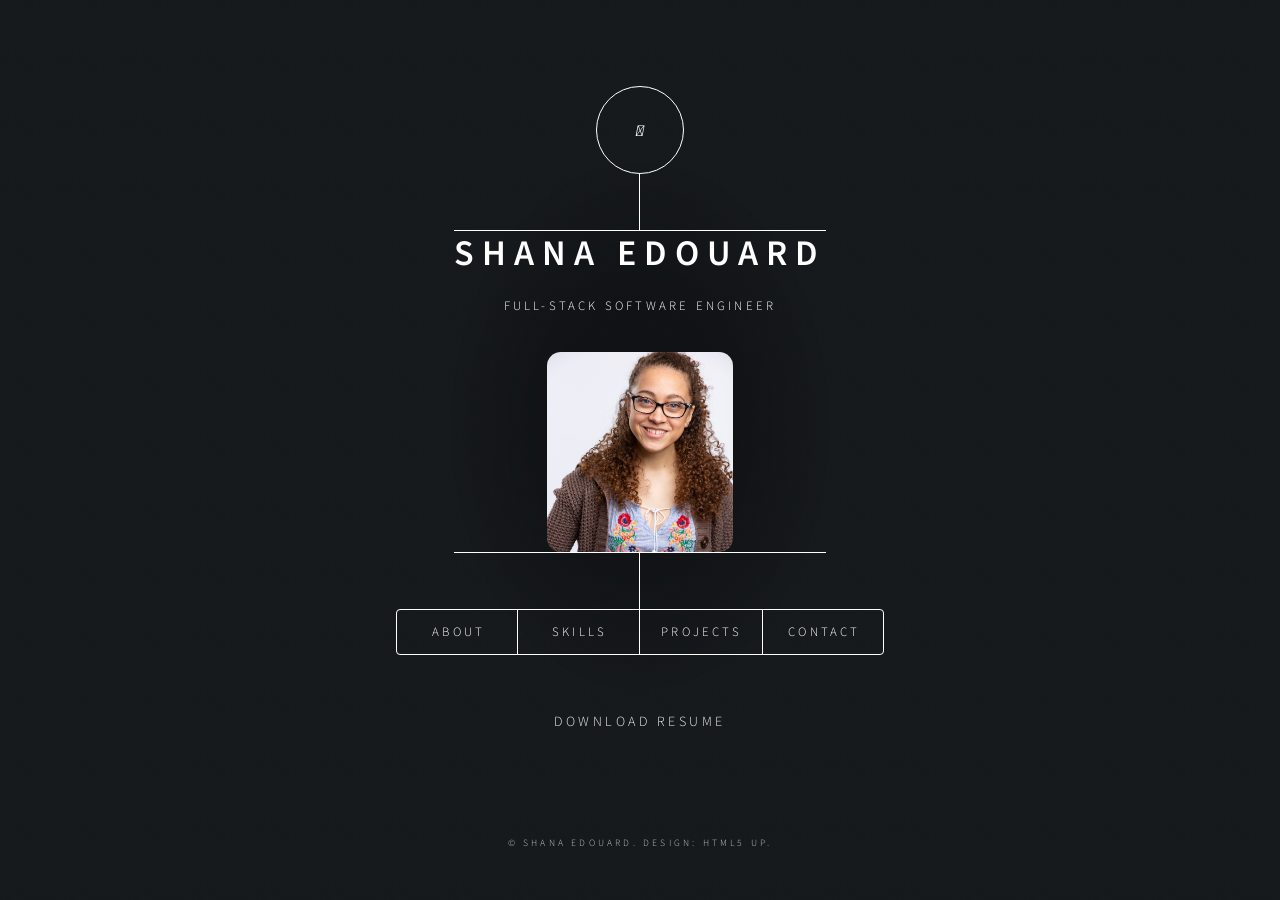
==== index.html @ 786f929b "updated resume file name" ====
<!DOCTYPE HTML>
<!--
	Dimension by HTML5 UP
	html5up.net | @ajlkn
	Free for personal and commercial use under the CCA 3.0 license (html5up.net/license)
-->
<html>
	<head>
		<title>Shana's Portfolio</title>
		<meta charset="utf-8" />
		<meta name="viewport" content="width=device-width, initial-scale=1, user-scalable=no" />
		<script src="https://kit.fontawesome.com/201d0212e3.js" crossorigin="anonymous"></script>
		<link rel="stylesheet" href="https://cdn.jsdelivr.net/gh/devicons/devicon@v2.15.1/devicon.min.css">
		<link rel="stylesheet" href="assets/css/main.css" />
		<noscript><link rel="stylesheet" href="assets/css/noscript.css" /></noscript>
	</head>
	<body class="is-preload">

		<!-- Wrapper -->
			<div id="wrapper">

				<!-- Header -->
					<header id="header">
						<div class="logo">
							<i class="fa-solid fa-code"></i>
						</div>
						<div class="content">
							<div class="inner">
								<h1>Shana Edouard</h1>
								<p>Full-stack software engineer</p>
								<div class="profile-container">
									<img class="profile-pic" src="./images/portfolio-shana.jpg">
								</div>
							</div>
						</div>
						<nav>
							<ul>
								<li><a href="#about">About</a></li>
								<li><a href="#intro">Skills</a></li>
								<li><a href="#work">Projects</a></li>
								<li><a href="#contact">Contact</a></li>
								<!--<li><a href="#elements">Elements</a></li>-->
							</ul>
						</nav>

						<!-- Resume -->
						<a href="./images/FullStack-Engineering-Resume-June2023-copy.pdf" download="edouard-shana-resume">
							<p class='resume'>Download Resume</p>
						</a>


					</header>

				<!-- Main -->
					<div id="main">

						<!-- Intro -->
							<article id="intro">
								<h2 class="major">Skills</h2>
								<h3>Languages & Frameworks I'm proficient in:</h3>
								<br>
								<div class="skills-div">
									<i class="devicon-javascript-plain colored" style="font-size: 90px;"></i>
									<i class="devicon-python-plain-wordmark colored" style="font-size: 90px;"></i>
									<i class="devicon-html5-plain-wordmark colored" style="font-size: 90px;"></i>
									<i class="devicon-css3-plain-wordmark colored" style="font-size: 90px;"></i>
									<i class="devicon-react-original-wordmark colored" style="font-size: 90px;"></i>
									<i class="devicon-redux-original colored" style="font-size: 90px;"></i>
									<i class="devicon-flask-original-wordmark" style="font-size: 90px;"></i>
									<i class="devicon-express-original-wordmark" style="font-size: 90px;"></i>
									<i class="devicon-postgresql-plain-wordmark colored" style="font-size: 90px;"></i>
									<i class="devicon-sqlalchemy-original-wordmark" style="font-size: 100px;"></i>
									<i class="devicon-sequelize-plain-wordmark colored" style="font-size: 90px;"></i>
									<i class="devicon-sqlite-plain-wordmark colored" style="font-size: 90px;"></i>
									<i class="devicon-nodejs-plain-wordmark colored" style="font-size: 90px;"></i>
									<i class="devicon-npm-original-wordmark colored" style="font-size: 90px;"></i>
									<i class="devicon-git-plain-wordmark colored" style="font-size: 90px;"></i>
									<i class="devicon-vscode-plain colored" style="font-size: 90px;"></i>
								</div>
							</article>

						<!-- Projects -->
							<article id="work">
								<h2 class="major">Projects</h2>
								<div class="proj">
									<h3>Project 1: Shana's Kitchen</h3>
									<h4>A recipe website that allows users to view, upload, and share healthy, simple, yet delicious, recipes.</h4>
									<br>
									<div class="proj-img-div">
										<a href="https://shanaskitchen.onrender.com">
											<img class="proj-img" alt="splash page of shana's kitchen" src="images/shanaskitchen1.jpg">
										</a>
									</div>
									<ul>
										<li>Designed and optimized user-friendly web elements with React.js and Redux, resulting in a streamlined and intuitive user experience.</li>
										<br>
										<li>Simplified the user experience by building a single submission form with Flask-SQLAlchemy that enabled users to create and edit data for all databases related to recipes, ingredients, kitchenwares, and instructions.</li>
									</ul>
									<a href="https://shanaskitchen.onrender.com">Live Website</a>
									<br>
									<a href="https://github.com/snowywombat/Capstone-Project">Project Repo</a>
								</div>
								<hr>
								<div class="proj">
									<h3>Project 2: PixelPeek</h3>
									<h4>A platform for users to gain inspiration and share photographs of architecture from around the world.</h4>
									<br>
									<div class="proj-img-div">
										<a href="https://pixel-peek.onrender.com/">
											<img class="proj-img" alt="splash page of pixelpeek" src="images/pixelpeek1.jpg">
										</a>
									</div>
									<ul>
										<li>Implemented modular and well-documented code using the DRY principle to facilitate future development and ensure maintainability.</li>
										<br>
										<li>Engineered the photo tagging system from the back-end to front-end to allow users to easily categorize their photographs and improve the browsing experience to make it easier to find specific images.</li>
									</ul>
									<a href="https://pixel-peek.onrender.com/">Live Website</a>
									<br>
									<a href="https://github.com/jhatheisen/PixelPeek">Project Repo</a>
								</div>
								<hr>
								<div class="proj">
									<h3>Project 3: Heirbnb</h3>
									<h4>An Airbnb clone that allows users to book upscale places to stay during travel.</h4>
									<div class="proj-img-div">
										<a href="https://heirbnb.onrender.com/">
											<img class="proj-img" alt="splash page of shana's kitchen" src="images/heirbnb1.jpg">
										</a>
									</div>
									<ul>
										<li>Employed pixel-perfect precision and a keen eye for design with HTML and CSS to create a visually engaging and user-friendly website.</li>
										<br>
										<li>Developed a robust system with React.js conditions that limits users to a single review per spot, ensuring that reviews accurately reflect the users' experiences and preventing spam or duplicate reviews. </li>
									</ul>
									<a href="https://heirbnb.onrender.com/">Live Website</a>
									<br>
									<a href="https://github.com/snowywombat/API-project">Project Repo</a>
								</div>
							</article>

						<!-- About -->
							<article id="about">
								<h2 class="major">About</h2>
								<div class="about-container">
									<img class="about-pic" src="images/about-photo.jpeg" alt="" />
								</div>
								<br>
								<p>My name is Shana (rhymes with the British pronouncation of 'banana'), and I was born in Orange County, California. My father is in the U.S. Navy so we moved around the country and overseas frequently. This instilled in me a passion for traveling and exploring new cultures, which has continued to influence me to this day. I'm always eager to learn and take on new challenges, and I have a natural curiosity about the world around me. </p>
								<p>I'm excited about the possibilities in software engineering. I'm passionate about using technology to make a positive impact in the world, and I'm eager to continue growing and learning in this field. Whether I'm working on debugging code or collaborating with others to find innovative solutions, I'm always focused on making a meaningful contribution and achieving great results.</p>
								<p>Contact me! Ask me about my projects and let's have a conversation about software development. I'm looking forward to connect!</p>
							</article>

						<!-- Contact -->
							<article id="contact">
								<h2 class="major">Contact</h2>
								<form method="post" action="#">
									<div class="fields">
										<div class="field half">
											<label for="name">Name</label>
											<input type="text" name="name" id="name" />
										</div>
										<div class="field half">
											<label for="email">Email</label>
											<input type="text" name="email" id="email" />
										</div>
										<div class="field">
											<label for="message">Message</label>
											<textarea name="message" id="message" rows="4"></textarea>
										</div>
									</div>
									<ul class="actions">
										<li><input type="submit" value="Send Message" class="primary" /></li>
										<li><input type="reset" value="Reset" /></li>
									</ul>
								</form>
								<ul class="icons">
									<li><a href="https://www.linkedin.com/in/shana-edouard/" class="icon brands fa-linkedin"><span class="label">LinkedIn</span></a></li>
									<li><a href="https://github.com/snowywombat" class="icon brands fa-github"><span class="label">GitHub</span></a></li>
									<li><a href="https://wellfound.com/u/shana-edouard" class="icon brands fa-angellist"><span class="label">Wellfound</span></a></li>
									<li><p>Email: shanaedouard06@gmail.com</p></li>
									<li><p>Phone: 360-277-8025</p></li>
								</ul>
							</article>

						<!-- Elements -->
							<article id="elements">
								<h2 class="major">Elements</h2>

								<section>
									<h3 class="major">Text</h3>
									<p>This is <b>bold</b> and this is <strong>strong</strong>. This is <i>italic</i> and this is <em>emphasized</em>.
									This is <sup>superscript</sup> text and this is <sub>subscript</sub> text.
									This is <u>underlined</u> and this is code: <code>for (;;) { ... }</code>. Finally, <a href="#">this is a link</a>.</p>
									<hr />
									<h2>Heading Level 2</h2>
									<h3>Heading Level 3</h3>
									<h4>Heading Level 4</h4>
									<h5>Heading Level 5</h5>
									<h6>Heading Level 6</h6>
									<hr />
									<h4>Blockquote</h4>
									<blockquote>Fringilla nisl. Donec accumsan interdum nisi, quis tincidunt felis sagittis eget tempus euismod. Vestibulum ante ipsum primis in faucibus vestibulum. Blandit adipiscing eu felis iaculis volutpat ac adipiscing accumsan faucibus. Vestibulum ante ipsum primis in faucibus lorem ipsum dolor sit amet nullam adipiscing eu felis.</blockquote>
									<h4>Preformatted</h4>
									<pre><code>i = 0;

									while (!deck.isInOrder()) {
										print 'Iteration ' + i;
										deck.shuffle();
										i++;
									}

									print 'It took ' + i + ' iterations to sort the deck.';</code></pre>
								</section>

								<section>
									<h3 class="major">Lists</h3>

									<h4>Unordered</h4>
									<ul>
										<li>Dolor pulvinar etiam.</li>
										<li>Sagittis adipiscing.</li>
										<li>Felis enim feugiat.</li>
									</ul>

									<h4>Alternate</h4>
									<ul class="alt">
										<li>Dolor pulvinar etiam.</li>
										<li>Sagittis adipiscing.</li>
										<li>Felis enim feugiat.</li>
									</ul>

									<h4>Ordered</h4>
									<ol>
										<li>Dolor pulvinar etiam.</li>
										<li>Etiam vel felis viverra.</li>
										<li>Felis enim feugiat.</li>
										<li>Dolor pulvinar etiam.</li>
										<li>Etiam vel felis lorem.</li>
										<li>Felis enim et feugiat.</li>
									</ol>
									<h4>Icons</h4>
									<ul class="icons">
										<li><a href="https://www.linkedin.com/in/shana-edouard/" class="icon brands fa-linkedin"><span class="label">LinkedIn</span></a></li>
										<li><a href="https://github.com/snowywombat" class="icon brands fa-github"><span class="label">Github</span></a></li>
										<li><a href="https://wellfound.com/u/shana-edouard" class="icon brands fa-angellist"><span class="label">Wellfound</span></a></li>
									</ul>

									<h4>Actions</h4>
									<ul class="actions">
										<li><a href="#" class="button primary">Default</a></li>
										<li><a href="#" class="button">Default</a></li>
									</ul>
									<ul class="actions stacked">
										<li><a href="#" class="button primary">Default</a></li>
										<li><a href="#" class="button">Default</a></li>
									</ul>
								</section>

								<section>
									<h3 class="major">Table</h3>
									<h4>Default</h4>
									<div class="table-wrapper">
										<table>
											<thead>
												<tr>
													<th>Name</th>
													<th>Description</th>
													<th>Price</th>
												</tr>
											</thead>
											<tbody>
												<tr>
													<td>Item One</td>
													<td>Ante turpis integer aliquet porttitor.</td>
													<td>29.99</td>
												</tr>
												<tr>
													<td>Item Two</td>
													<td>Vis ac commodo adipiscing arcu aliquet.</td>
													<td>19.99</td>
												</tr>
												<tr>
													<td>Item Three</td>
													<td> Morbi faucibus arcu accumsan lorem.</td>
													<td>29.99</td>
												</tr>
												<tr>
													<td>Item Four</td>
													<td>Vitae integer tempus condimentum.</td>
													<td>19.99</td>
												</tr>
												<tr>
													<td>Item Five</td>
													<td>Ante turpis integer aliquet porttitor.</td>
													<td>29.99</td>
												</tr>
											</tbody>
											<tfoot>
												<tr>
													<td colspan="2"></td>
													<td>100.00</td>
												</tr>
											</tfoot>
										</table>
									</div>

									<h4>Alternate</h4>
									<div class="table-wrapper">
										<table class="alt">
											<thead>
												<tr>
													<th>Name</th>
													<th>Description</th>
													<th>Price</th>
												</tr>
											</thead>
											<tbody>
												<tr>
													<td>Item One</td>
													<td>Ante turpis integer aliquet porttitor.</td>
													<td>29.99</td>
												</tr>
												<tr>
													<td>Item Two</td>
													<td>Vis ac commodo adipiscing arcu aliquet.</td>
													<td>19.99</td>
												</tr>
												<tr>
													<td>Item Three</td>
													<td> Morbi faucibus arcu accumsan lorem.</td>
													<td>29.99</td>
												</tr>
												<tr>
													<td>Item Four</td>
													<td>Vitae integer tempus condimentum.</td>
													<td>19.99</td>
												</tr>
												<tr>
													<td>Item Five</td>
													<td>Ante turpis integer aliquet porttitor.</td>
													<td>29.99</td>
												</tr>
											</tbody>
											<tfoot>
												<tr>
													<td colspan="2"></td>
													<td>100.00</td>
												</tr>
											</tfoot>
										</table>
									</div>
								</section>

								<section>
									<h3 class="major">Buttons</h3>
									<ul class="actions">
										<li><a href="#" class="button primary">Primary</a></li>
										<li><a href="#" class="button">Default</a></li>
									</ul>
									<ul class="actions">
										<li><a href="#" class="button">Default</a></li>
										<li><a href="#" class="button small">Small</a></li>
									</ul>
									<ul class="actions">
										<li><a href="#" class="button primary icon solid fa-download">Icon</a></li>
										<li><a href="#" class="button icon solid fa-download">Icon</a></li>
									</ul>
									<ul class="actions">
										<li><span class="button primary disabled">Disabled</span></li>
										<li><span class="button disabled">Disabled</span></li>
									</ul>
								</section>

								<section>
									<h3 class="major">Form</h3>
									<form method="post" action="#">
										<div class="fields">
											<div class="field half">
												<label for="demo-name">Name</label>
												<input type="text" name="demo-name" id="demo-name" value="" placeholder="Jane Doe" />
											</div>
											<div class="field half">
												<label for="demo-email">Email</label>
												<input type="email" name="demo-email" id="demo-email" value="" placeholder="jane@untitled.tld" />
											</div>
											<div class="field">
												<label for="demo-category">Category</label>
												<select name="demo-category" id="demo-category">
													<option value="">-</option>
													<option value="1">Manufacturing</option>
													<option value="1">Shipping</option>
													<option value="1">Administration</option>
													<option value="1">Human Resources</option>
												</select>
											</div>
											<div class="field half">
												<input type="radio" id="demo-priority-low" name="demo-priority" checked>
												<label for="demo-priority-low">Low</label>
											</div>
											<div class="field half">
												<input type="radio" id="demo-priority-high" name="demo-priority">
												<label for="demo-priority-high">High</label>
											</div>
											<div class="field half">
												<input type="checkbox" id="demo-copy" name="demo-copy">
												<label for="demo-copy">Email me a copy</label>
											</div>
											<div class="field half">
												<input type="checkbox" id="demo-human" name="demo-human" checked>
												<label for="demo-human">Not a robot</label>
											</div>
											<div class="field">
												<label for="demo-message">Message</label>
												<textarea name="demo-message" id="demo-message" placeholder="Enter your message" rows="6"></textarea>
											</div>
										</div>
										<ul class="actions">
											<li><input type="submit" value="Send Message" class="primary" /></li>
											<li><input type="reset" value="Reset" /></li>
										</ul>
									</form>
								</section>

							</article>

					</div>


				<!-- Footer -->
					<footer id="footer">
						<p class="copyright">&copy; Shana Edouard. Design: <a href="https://html5up.net">HTML5 UP</a>.</p>
					</footer>

			</div>

		<!-- BG -->
			<div id="bg"></div>

		<!-- Scripts -->
			<script src="assets/js/jquery.min.js"></script>
			<script src="assets/js/browser.min.js"></script>
			<script src="assets/js/breakpoints.min.js"></script>
			<script src="assets/js/util.js"></script>
			<script src="assets/js/main.js"></script>

	</body>
</html>
---- assets/css/main.css ----
@import url(fontawesome-all.min.css);
@import url("https://fonts.googleapis.com/css?family=Source+Sans+Pro:300italic,600italic,300,600");

/*
	Dimension by HTML5 UP
	html5up.net | @ajlkn
	Free for personal and commercial use under the CCA 3.0 license (html5up.net/license)
*/

.resume {
	font-family: "Source Sans Pro", sans-serif;
	text-transform: uppercase;
	font-size: 14px;
	letter-spacing: 3.5px;
	color: rgba(255, 255, 255, 0.921);
}

.resume:hover {
	color:rgb(161, 125, 252);
}

.inner {
	display: flex;
	flex-direction: column;
	justify-content: center;
}

.profile-container {
	display: flex;
	justify-content: center;
	width: 50%;
	height: 200px;
	position: relative;
	align-self: center;
}

.profile-pic {
	align-self: center;
	border-radius: 14px;
	width: 100%;
	height: 100%;
	object-fit: cover;
	object-position: 0px 0px;
}

.about-container {
	display: flex;
	justify-content: center;
	width: 100%;
	height: 200px;
	position: relative
}

.about-pic {
	position: absolute;
	width: 100%;
	height: 100%;
	object-fit: cover;
	object-position: -40px -110px;
}

.skills-div {
	display: grid;
	grid-template-columns: repeat(4, 1fr);
	grid-gap: 40px;
}

.proj-img {
	width: 100%;
	height: 100%;
	object-fit: scale-down;
	align-self: center;
}

.proj-img-div {
	display: flex;
	width: 100%;
	height: 600px;

}

.proj {
	margin-bottom: 100px;
}

html, body, div, span, applet, object,
iframe, h1, h2, h3, h4, h5, h6, p, blockquote,
pre, a, abbr, acronym, address, big, cite,
code, del, dfn, em, img, ins, kbd, q, s, samp,
small, strike, strong, sub, sup, tt, var, b,
u, i, center, dl, dt, dd, ol, ul, li, fieldset,
form, label, legend, table, caption, tbody,
tfoot, thead, tr, th, td, article, aside,
canvas, details, embed, figure, figcaption,
footer, header, hgroup, menu, nav, output, ruby,
section, summary, time, mark, audio, video {
	margin: 0;
	padding: 0;
	border: 0;
	font-size: 100%;
	font: inherit;
	vertical-align: baseline;}

article, aside, details, figcaption, figure,
footer, header, hgroup, menu, nav, section {
	display: block;}

body {
	line-height: 1;
}

ol, ul {
	list-style: none;
}

blockquote, q {
	quotes: none;
}

	blockquote:before, blockquote:after, q:before, q:after {
		content: '';
		content: none;
	}

table {
	border-collapse: collapse;
	border-spacing: 0;
}

body {
	-webkit-text-size-adjust: none;
}

mark {
	background-color: transparent;
	color: inherit;
}

input::-moz-focus-inner {
	border: 0;
	padding: 0;
}

input, select, textarea {
	-moz-appearance: none;
	-webkit-appearance: none;
	-ms-appearance: none;
	appearance: none;
}

/* Basic */

	@-ms-viewport {
		width: device-width;
	}

	@media screen and (max-width: 480px) {

		html, body {
			min-width: 320px;
		}

	}

	html {
		box-sizing: border-box;
	}

	*, *:before, *:after {
		box-sizing: inherit;
	}

	body {
		background: #1b1f22;
	}

		body.is-preload *, body.is-preload *:before, body.is-preload *:after {
			-moz-animation: none !important;
			-webkit-animation: none !important;
			-ms-animation: none !important;
			animation: none !important;
			-moz-transition: none !important;
			-webkit-transition: none !important;
			-ms-transition: none !important;
			transition: none !important;
		}

/* Type */

	html {
		font-size: 16pt;
	}

		@media screen and (max-width: 1680px) {

			html {
				font-size: 12pt;
			}

		}

		@media screen and (max-width: 736px) {

			html {
				font-size: 11pt;
			}

		}

		@media screen and (max-width: 360px) {

			html {
				font-size: 10pt;
			}

		}

	body, input, select, textarea {
		color: #ffffff;
		font-family: "Source Sans Pro", sans-serif;
		font-weight: 300;
		font-size: 1rem;
		line-height: 1.65;
	}

	a {
		-moz-transition: color 0.2s ease-in-out, background-color 0.2s ease-in-out, border-bottom-color 0.2s ease-in-out;
		-webkit-transition: color 0.2s ease-in-out, background-color 0.2s ease-in-out, border-bottom-color 0.2s ease-in-out;
		-ms-transition: color 0.2s ease-in-out, background-color 0.2s ease-in-out, border-bottom-color 0.2s ease-in-out;
		transition: color 0.2s ease-in-out, background-color 0.2s ease-in-out, border-bottom-color 0.2s ease-in-out;
		text-decoration: none;
		color: inherit;
	}

		a:hover {
			border-bottom-color: transparent;
			color:rgb(161, 125, 252);
		}

	strong, b {
		color: #ffffff;
		font-weight: 600;
	}

	em, i {
		font-style: italic;
	}

	p {
		margin: 0 0 2rem 0;
	}

	h1, h2, h3, h4, h5, h6 {
		color: #ffffff;
		font-weight: 600;
		line-height: 1.5;
		margin: 0 0 1rem 0;
		text-transform: uppercase;
		letter-spacing: 0.2rem;
	}

		h1 a, h2 a, h3 a, h4 a, h5 a, h6 a {
			color: inherit;
			text-decoration: none;
		}

		h1.major, h2.major, h3.major, h4.major, h5.major, h6.major {
			border-bottom: solid 1px #ffffff;
			width: -moz-max-content;
			width: -webkit-max-content;
			width: -ms-max-content;
			width: max-content;
			padding-bottom: 0.5rem;
			margin: 0 0 2rem 0;
		}

	h1 {
		font-size: 2.25rem;
		line-height: 1.3;
		letter-spacing: 0.5rem;
	}

	h2 {
		font-size: 1.5rem;
		line-height: 1.4;
		letter-spacing: 0.5rem;
	}

	h3 {
		font-size: 1rem;
	}

	h4 {
		font-size: 0.8rem;
	}

	h5 {
		font-size: 0.7rem;
	}

	h6 {
		font-size: 0.6rem;
	}

	@media screen and (max-width: 736px) {

		h1 {
			font-size: 1.75rem;
			line-height: 1.4;
		}

		h2 {
			font-size: 1.25em;
			line-height: 1.5;
		}

	}

	sub {
		font-size: 0.8rem;
		position: relative;
		top: 0.5rem;
	}

	sup {
		font-size: 0.8rem;
		position: relative;
		top: -0.5rem;
	}

	blockquote {
		border-left: solid 4px #ffffff;
		font-style: italic;
		margin: 0 0 2rem 0;
		padding: 0.5rem 0 0.5rem 2rem;
	}

	code {
		background: rgba(255, 255, 255, 0.075);
		border-radius: 4px;
		font-family: "Courier New", monospace;
		font-size: 0.9rem;
		margin: 0 0.25rem;
		padding: 0.25rem 0.65rem;
	}

	pre {
		-webkit-overflow-scrolling: touch;
		font-family: "Courier New", monospace;
		font-size: 0.9rem;
		margin: 0 0 2rem 0;
	}

		pre code {
			display: block;
			line-height: 1.75;
			padding: 1rem 1.5rem;
			overflow-x: auto;
		}

	hr {
		border: 0;
		border-bottom: solid 1px #ffffff;
		margin: 2.75rem 0;
	}

	.align-left {
		text-align: left;
	}

	.align-center {
		text-align: center;
	}

	.align-right {
		text-align: right;
	}

/* Form */

	form {
		margin: 0 0 2rem 0;
	}

		form > :last-child {
			margin-bottom: 0;
		}

		form > .fields {
			display: -moz-flex;
			display: -webkit-flex;
			display: -ms-flex;
			display: flex;
			-moz-flex-wrap: wrap;
			-webkit-flex-wrap: wrap;
			-ms-flex-wrap: wrap;
			flex-wrap: wrap;
			width: calc(100% + 3rem);
			margin: -1.5rem 0 2rem -1.5rem;
		}

			form > .fields > .field {
				-moz-flex-grow: 0;
				-webkit-flex-grow: 0;
				-ms-flex-grow: 0;
				flex-grow: 0;
				-moz-flex-shrink: 0;
				-webkit-flex-shrink: 0;
				-ms-flex-shrink: 0;
				flex-shrink: 0;
				padding: 1.5rem 0 0 1.5rem;
				width: calc(100% - 1.5rem);
			}

				form > .fields > .field.half {
					width: calc(50% - 0.75rem);
				}

				form > .fields > .field.third {
					width: calc(100%/3 - 0.5rem);
				}

				form > .fields > .field.quarter {
					width: calc(25% - 0.375rem);
				}

		@media screen and (max-width: 480px) {

			form > .fields {
				width: calc(100% + 3rem);
				margin: -1.5rem 0 2rem -1.5rem;
			}

				form > .fields > .field {
					padding: 1.5rem 0 0 1.5rem;
					width: calc(100% - 1.5rem);
				}

					form > .fields > .field.half {
						width: calc(100% - 1.5rem);
					}

					form > .fields > .field.third {
						width: calc(100% - 1.5rem);
					}

					form > .fields > .field.quarter {
						width: calc(100% - 1.5rem);
					}

		}

	label {
		color: #ffffff;
		display: block;
		font-size: 0.8rem;
		font-weight: 300;
		letter-spacing: 0.2rem;
		line-height: 1.5;
		margin: 0 0 1rem 0;
		text-transform: uppercase;
	}

	input[type="text"],
	input[type="password"],
	input[type="email"],
	input[type="tel"],
	select,
	textarea {
		-moz-appearance: none;
		-webkit-appearance: none;
		-ms-appearance: none;
		appearance: none;
		-moz-transition: border-color 0.2s ease-in-out, box-shadow 0.2s ease-in-out, background-color 0.2s ease-in-out;
		-webkit-transition: border-color 0.2s ease-in-out, box-shadow 0.2s ease-in-out, background-color 0.2s ease-in-out;
		-ms-transition: border-color 0.2s ease-in-out, box-shadow 0.2s ease-in-out, background-color 0.2s ease-in-out;
		transition: border-color 0.2s ease-in-out, box-shadow 0.2s ease-in-out, background-color 0.2s ease-in-out;
		background-color: transparent;
		border-radius: 4px;
		border: solid 1px #ffffff;
		color: inherit;
		display: block;
		outline: 0;
		padding: 0 1rem;
		text-decoration: none;
		width: 100%;
	}

		input[type="text"]:invalid,
		input[type="password"]:invalid,
		input[type="email"]:invalid,
		input[type="tel"]:invalid,
		select:invalid,
		textarea:invalid {
			box-shadow: none;
		}

		input[type="text"]:focus,
		input[type="password"]:focus,
		input[type="email"]:focus,
		input[type="tel"]:focus,
		select:focus,
		textarea:focus {
			background: rgba(255, 255, 255, 0.075);
			border-color: #ffffff;
			box-shadow: 0 0 0 1px #ffffff;
		}

	select {
		background-image: url("data:image/svg+xml;charset=utf8,%3Csvg xmlns='http://www.w3.org/2000/svg' width='40' height='40' preserveAspectRatio='none' viewBox='0 0 40 40'%3E%3Cpath d='M9.4,12.3l10.4,10.4l10.4-10.4c0.2-0.2,0.5-0.4,0.9-0.4c0.3,0,0.6,0.1,0.9,0.4l3.3,3.3c0.2,0.2,0.4,0.5,0.4,0.9 c0,0.4-0.1,0.6-0.4,0.9L20.7,31.9c-0.2,0.2-0.5,0.4-0.9,0.4c-0.3,0-0.6-0.1-0.9-0.4L4.3,17.3c-0.2-0.2-0.4-0.5-0.4-0.9 c0-0.4,0.1-0.6,0.4-0.9l3.3-3.3c0.2-0.2,0.5-0.4,0.9-0.4S9.1,12.1,9.4,12.3z' fill='%23ffffff' /%3E%3C/svg%3E");
		background-size: 1.25rem;
		background-repeat: no-repeat;
		background-position: calc(100% - 1rem) center;
		height: 2.75rem;
		padding-right: 2.75rem;
		text-overflow: ellipsis;
	}

		select option {
			color: #ffffff;
			background: #1b1f22;
		}

		select:focus::-ms-value {
			background-color: transparent;
		}

		select::-ms-expand {
			display: none;
		}

	input[type="text"],
	input[type="password"],
	input[type="email"],
	select {
		height: 2.75rem;
	}

	textarea {
		padding: 0.75rem 1rem;
	}

	input[type="checkbox"],
	input[type="radio"] {
		-moz-appearance: none;
		-webkit-appearance: none;
		-ms-appearance: none;
		appearance: none;
		display: block;
		float: left;
		margin-right: -2rem;
		opacity: 0;
		width: 1rem;
		z-index: -1;
	}

		input[type="checkbox"] + label,
		input[type="radio"] + label {
			text-decoration: none;
			-moz-user-select: none;
			-webkit-user-select: none;
			-ms-user-select: none;
			user-select: none;
			color: #ffffff;
			cursor: pointer;
			display: inline-block;
			font-size: 0.8rem;
			font-weight: 300;
			margin: 0 0 0.5rem 0;
			padding-left: 2.65rem;
			padding-right: 0.75rem;
			position: relative;
		}

			input[type="checkbox"] + label:before,
			input[type="radio"] + label:before {
				-moz-osx-font-smoothing: grayscale;
				-webkit-font-smoothing: antialiased;
				display: inline-block;
				font-style: normal;
				font-variant: normal;
				text-rendering: auto;
				line-height: 1;
				text-transform: none !important;
				font-family: 'Font Awesome 5 Free';
				font-weight: 900;
			}

			input[type="checkbox"] + label:before,
			input[type="radio"] + label:before {
				-moz-transition: border-color 0.2s ease-in-out, box-shadow 0.2s ease-in-out, background-color 0.2s ease-in-out;
				-webkit-transition: border-color 0.2s ease-in-out, box-shadow 0.2s ease-in-out, background-color 0.2s ease-in-out;
				-ms-transition: border-color 0.2s ease-in-out, box-shadow 0.2s ease-in-out, background-color 0.2s ease-in-out;
				transition: border-color 0.2s ease-in-out, box-shadow 0.2s ease-in-out, background-color 0.2s ease-in-out;
				border-radius: 4px;
				border: solid 1px #ffffff;
				content: '';
				display: inline-block;
				height: 1.65rem;
				left: 0;
				line-height: 1.65rem;
				position: absolute;
				text-align: center;
				top: -0.15rem;
				width: 1.65rem;
			}

		input[type="checkbox"]:checked + label:before,
		input[type="radio"]:checked + label:before {
			background: #ffffff !important;
			border-color: #ffffff !important;
			color: #1b1f22;
			content: '\f00c';
		}

		input[type="checkbox"]:focus + label:before,
		input[type="radio"]:focus + label:before {
			background: rgba(255, 255, 255, 0.075);
			border-color: #ffffff;
			box-shadow: 0 0 0 1px #ffffff;
		}

	input[type="checkbox"] + label:before {
		border-radius: 4px;
	}

	input[type="radio"] + label:before {
		border-radius: 100%;
	}

	::-webkit-input-placeholder {
		color: rgba(255, 255, 255, 0.5) !important;
		opacity: 1.0;
	}

	:-moz-placeholder {
		color: rgba(255, 255, 255, 0.5) !important;
		opacity: 1.0;
	}

	::-moz-placeholder {
		color: rgba(255, 255, 255, 0.5) !important;
		opacity: 1.0;
	}

	:-ms-input-placeholder {
		color: rgba(255, 255, 255, 0.5) !important;
		opacity: 1.0;
	}

	.formerize-placeholder {
		color: rgba(255, 255, 255, 0.5) !important;
		opacity: 1.0;
	}

/* Box */

	.box {
		border-radius: 4px;
		border: solid 1px #ffffff;
		margin-bottom: 2rem;
		padding: 1.5em;
	}

		.box > :last-child,
		.box > :last-child > :last-child,
		.box > :last-child > :last-child > :last-child {
			margin-bottom: 0;
		}

		.box.alt {
			border: 0;
			border-radius: 0;
			padding: 0;
		}

/* Icon */

	.icon {
		text-decoration: none;
		border-bottom: none;
		position: relative;
	}

		.icon:before {
			-moz-osx-font-smoothing: grayscale;
			-webkit-font-smoothing: antialiased;
			display: inline-block;
			font-style: normal;
			font-variant: normal;
			text-rendering: auto;
			line-height: 1;
			text-transform: none !important;
			font-family: 'Font Awesome 5 Free';
			font-weight: 400;
		}

		.icon > .label {
			display: none;
		}

		.icon:before {
			line-height: inherit;
		}

		.icon.solid:before {
			font-weight: 900;
		}

		.icon.brands:before {
			font-family: 'Font Awesome 5 Brands';
		}

/* Image */

	.image {
		border-radius: 4px;
		border: 0;
		display: inline-block;
		position: relative;
	}

		.image:before {
			pointer-events: none;
			background-image: url("../../images/overlay.png");
			background-color: rgba(19, 21, 25, 0.5);
			border-radius: 4px;
			content: '';
			display: block;
			height: 100%;
			left: 0;
			opacity: 0.5;
			position: absolute;
			top: 0;
			width: 100%;
		}

		.image img {
			border-radius: 4px;
			display: block;
		}

		.image.left, .image.right {
			max-width: 40%;
		}

			.image.left img, .image.right img {
				width: 100%;
			}

		.image.left {
			float: left;
			padding: 0 1.5em 1em 0;
			top: 0.25em;
		}

		.image.right {
			float: right;
			padding: 0 0 1em 1.5em;
			top: 0.25em;
		}

		.image.fit {
			display: block;
			margin: 0 0 2rem 0;
			width: 100%;
		}

			.image.fit img {
				width: 100%;
			}

		.image.main {
			display: block;
			margin: 2.5rem 0;
			width: 100%;
		}

			.image.main img {
				width: 100%;
			}

		@media screen and (max-width: 736px) {

			.image.main {
				margin: 2rem 0;
			}

		}

		@media screen and (max-width: 480px) {

			.image.main {
				margin: 1.5rem 0;
			}

		}

/* List */

	ol {
		list-style: decimal;
		margin: 0 0 2rem 0;
		padding-left: 1.25em;
	}

		ol li {
			padding-left: 0.25em;
		}

	ul {
		list-style: disc;
		margin: 0 0 2rem 0;
		padding-left: 1em;
	}

		ul li {
			padding-left: 0.5em;
		}

		ul.alt {
			list-style: none;
			padding-left: 0;
		}

			ul.alt li {
				border-top: solid 1px #ffffff;
				padding: 0.5em 0;
			}

				ul.alt li:first-child {
					border-top: 0;
					padding-top: 0;
				}

	dl {
		margin: 0 0 2rem 0;
	}

		dl dt {
			display: block;
			font-weight: 600;
			margin: 0 0 1rem 0;
		}

		dl dd {
			margin-left: 2rem;
		}

/* Actions */

	ul.actions {
		display: -moz-flex;
		display: -webkit-flex;
		display: -ms-flex;
		display: flex;
		cursor: default;
		list-style: none;
		margin-left: -1rem;
		padding-left: 0;
	}

		ul.actions li {
			padding: 0 0 0 1rem;
			vertical-align: middle;
		}

		ul.actions.special {
			-moz-justify-content: center;
			-webkit-justify-content: center;
			-ms-justify-content: center;
			justify-content: center;
			width: 100%;
			margin-left: 0;
		}

			ul.actions.special li:first-child {
				padding-left: 0;
			}

		ul.actions.stacked {
			-moz-flex-direction: column;
			-webkit-flex-direction: column;
			-ms-flex-direction: column;
			flex-direction: column;
			margin-left: 0;
		}

			ul.actions.stacked li {
				padding: 1.3rem 0 0 0;
			}

				ul.actions.stacked li:first-child {
					padding-top: 0;
				}

		ul.actions.fit {
			width: calc(100% + 1rem);
		}

			ul.actions.fit li {
				-moz-flex-grow: 1;
				-webkit-flex-grow: 1;
				-ms-flex-grow: 1;
				flex-grow: 1;
				-moz-flex-shrink: 1;
				-webkit-flex-shrink: 1;
				-ms-flex-shrink: 1;
				flex-shrink: 1;
				width: 100%;
			}

				ul.actions.fit li > * {
					width: 100%;
				}

			ul.actions.fit.stacked {
				width: 100%;
			}

		@media screen and (max-width: 480px) {

			ul.actions:not(.fixed) {
				-moz-flex-direction: column;
				-webkit-flex-direction: column;
				-ms-flex-direction: column;
				flex-direction: column;
				margin-left: 0;
				width: 100% !important;
			}

				ul.actions:not(.fixed) li {
					-moz-flex-grow: 1;
					-webkit-flex-grow: 1;
					-ms-flex-grow: 1;
					flex-grow: 1;
					-moz-flex-shrink: 1;
					-webkit-flex-shrink: 1;
					-ms-flex-shrink: 1;
					flex-shrink: 1;
					padding: 1rem 0 0 0;
					text-align: center;
					width: 100%;
				}

					ul.actions:not(.fixed) li > * {
						width: 100%;
					}

					ul.actions:not(.fixed) li:first-child {
						padding-top: 0;
					}

					ul.actions:not(.fixed) li input[type="submit"],
					ul.actions:not(.fixed) li input[type="reset"],
					ul.actions:not(.fixed) li input[type="button"],
					ul.actions:not(.fixed) li button,
					ul.actions:not(.fixed) li .button {
						width: 100%;
					}

						ul.actions:not(.fixed) li input[type="submit"].icon:before,
						ul.actions:not(.fixed) li input[type="reset"].icon:before,
						ul.actions:not(.fixed) li input[type="button"].icon:before,
						ul.actions:not(.fixed) li button.icon:before,
						ul.actions:not(.fixed) li .button.icon:before {
							margin-left: -0.5em;
						}

		}

/* Icons */

	ul.icons {
		cursor: default;
		list-style: none;
		padding-left: 0;
	}

		ul.icons li {
			display: inline-block;
			padding: 0 0.75em 0 0;
		}

			ul.icons li:last-child {
				padding-right: 0;
			}

			ul.icons li a {
				border-radius: 100%;
				box-shadow: inset 0 0 0 1px #ffffff;
				display: inline-block;
				height: 2.25rem;
				line-height: 2.25rem;
				text-align: center;
				width: 2.25rem;
			}

				ul.icons li a:hover {
					background-color: rgba(255, 255, 255, 0.075);
				}

				ul.icons li a:active {
					background-color: rgba(255, 255, 255, 0.175);
				}

/* Table */

	.table-wrapper {
		-webkit-overflow-scrolling: touch;
		overflow-x: auto;
	}

	table {
		margin: 0 0 2rem 0;
		width: 100%;
	}

		table tbody tr {
			border: solid 1px #ffffff;
			border-left: 0;
			border-right: 0;
		}

			table tbody tr:nth-child(2n + 1) {
				background-color: rgba(255, 255, 255, 0.075);
			}

		table td {
			padding: 0.75em 0.75em;
		}

		table th {
			color: #ffffff;
			font-size: 0.9em;
			font-weight: 600;
			padding: 0 0.75em 0.75em 0.75em;
			text-align: left;
		}

		table thead {
			border-bottom: solid 2px #ffffff;
		}

		table tfoot {
			border-top: solid 2px #ffffff;
		}

		table.alt {
			border-collapse: separate;
		}

			table.alt tbody tr td {
				border: solid 1px #ffffff;
				border-left-width: 0;
				border-top-width: 0;
			}

				table.alt tbody tr td:first-child {
					border-left-width: 1px;
				}

			table.alt tbody tr:first-child td {
				border-top-width: 1px;
			}

			table.alt thead {
				border-bottom: 0;
			}

			table.alt tfoot {
				border-top: 0;
			}

/* Button */

	input[type="submit"],
	input[type="reset"],
	input[type="button"],
	button,
	.button {
		-moz-appearance: none;
		-webkit-appearance: none;
		-ms-appearance: none;
		appearance: none;
		-moz-transition: background-color 0.2s ease-in-out, color 0.2s ease-in-out;
		-webkit-transition: background-color 0.2s ease-in-out, color 0.2s ease-in-out;
		-ms-transition: background-color 0.2s ease-in-out, color 0.2s ease-in-out;
		transition: background-color 0.2s ease-in-out, color 0.2s ease-in-out;
		background-color: transparent;
		border-radius: 4px;
		border: 0;
		box-shadow: inset 0 0 0 1px #ffffff;
		color: #ffffff !important;
		cursor: pointer;
		display: inline-block;
		font-size: 0.8rem;
		font-weight: 300;
		height: 2.75rem;
		letter-spacing: 0.2rem;
		line-height: 2.75rem;
		outline: 0;
		padding: 0 1.25rem 0 1.35rem;
		text-align: center;
		text-decoration: none;
		text-transform: uppercase;
		white-space: nowrap;
	}

		input[type="submit"]:hover,
		input[type="reset"]:hover,
		input[type="button"]:hover,
		button:hover,
		.button:hover {
			background-color: rgba(255, 255, 255, 0.075);
		}

		input[type="submit"]:active,
		input[type="reset"]:active,
		input[type="button"]:active,
		button:active,
		.button:active {
			background-color: rgba(255, 255, 255, 0.175);
		}

		input[type="submit"].icon:before,
		input[type="reset"].icon:before,
		input[type="button"].icon:before,
		button.icon:before,
		.button.icon:before {
			margin-right: 0.5em;
		}

		input[type="submit"].fit,
		input[type="reset"].fit,
		input[type="button"].fit,
		button.fit,
		.button.fit {
			width: 100%;
		}

		input[type="submit"].small,
		input[type="reset"].small,
		input[type="button"].small,
		button.small,
		.button.small {
			font-size: 0.6rem;
			height: 2.0625rem;
			line-height: 2.0625rem;
		}

		input[type="submit"].primary,
		input[type="reset"].primary,
		input[type="button"].primary,
		button.primary,
		.button.primary {
			background-color: #ffffff;
			color: #1b1f22 !important;
			font-weight: 600;
		}

		input[type="submit"].disabled, input[type="submit"]:disabled,
		input[type="reset"].disabled,
		input[type="reset"]:disabled,
		input[type="button"].disabled,
		input[type="button"]:disabled,
		button.disabled,
		button:disabled,
		.button.disabled,
		.button:disabled {
			pointer-events: none;
			cursor: default;
			opacity: 0.25;
		}

	input[type="submit"],
	input[type="reset"],
	input[type="button"],
	button {
		line-height: calc(2.75rem - 2px);
	}

/* BG */

	#bg {
		-moz-transform: scale(1.0);
		-webkit-transform: scale(1.0);
		-ms-transform: scale(1.0);
		transform: scale(1.0);
		backface-visibility: hidden;
		-webkit-backface-visibility: hidden;
		position: fixed;
		top: 0;
		left: 0;
		width: 100%;
		height: 100vh;
		z-index: 1;
	}

		#bg:before, #bg:after {
			content: '';
			display: block;
			position: absolute;
			top: 0;
			left: 0;
			width: 100%;
			height: 100%;
		}

		#bg:before {
			-moz-transition: background-color 2.5s ease-in-out;
			-webkit-transition: background-color 2.5s ease-in-out;
			-ms-transition: background-color 2.5s ease-in-out;
			transition: background-color 2.5s ease-in-out;
			-moz-transition-delay: 0.75s;
			-webkit-transition-delay: 0.75s;
			-ms-transition-delay: 0.75s;
			transition-delay: 0.75s;
			background-image: linear-gradient(to top, rgba(19, 21, 25, 0.5), rgba(19, 21, 25, 0.5)), url("../../images/overlay.png");
			background-size: auto,
 256px 256px;
			background-position: center,
 center;
			background-repeat: no-repeat,
 repeat;
			z-index: 2;
		}

		#bg:after {
			-moz-transform: scale(1.125);
			-webkit-transform: scale(1.125);
			-ms-transform: scale(1.125);
			transform: scale(1.125);
			-moz-transition: -moz-transform 0.325s ease-in-out, -moz-filter 0.325s ease-in-out;
			-webkit-transition: -webkit-transform 0.325s ease-in-out, -webkit-filter 0.325s ease-in-out;
			-ms-transition: -ms-transform 0.325s ease-in-out, -ms-filter 0.325s ease-in-out;
			transition: transform 0.325s ease-in-out, filter 0.325s ease-in-out;
			background-image: url("https://images.pexels.com/photos/97077/pexels-photo-97077.jpeg?auto=compress&cs=tinysrgb&w=1260&h=750&dpr=2");
			background-position: center;
			background-size: cover;
			background-repeat: no-repeat;
			z-index: 1;
		}

		body.is-article-visible #bg:after {
			-moz-transform: scale(1.0825);
			-webkit-transform: scale(1.0825);
			-ms-transform: scale(1.0825);
			transform: scale(1.0825);
			-moz-filter: blur(0.2rem);
			-webkit-filter: blur(0.2rem);
			-ms-filter: blur(0.2rem);
			filter: blur(0.2rem);
		}

		body.is-preload #bg:before {
			background-color: #000000;
		}

/* Wrapper */

	#wrapper {
		display: -moz-flex;
		display: -webkit-flex;
		display: -ms-flex;
		display: flex;
		-moz-flex-direction: column;
		-webkit-flex-direction: column;
		-ms-flex-direction: column;
		flex-direction: column;
		-moz-align-items: center;
		-webkit-align-items: center;
		-ms-align-items: center;
		align-items: center;
		-moz-justify-content: space-between;
		-webkit-justify-content: space-between;
		-ms-justify-content: space-between;
		justify-content: space-between;
		position: relative;
		min-height: 100vh;
		width: 100%;
		padding: 4rem 2rem;
		z-index: 3;
	}

		#wrapper:before {
			content: '';
			display: block;
		}

		@media screen and (max-width: 1680px) {

			#wrapper {
				padding: 3rem 2rem;
			}

		}

		@media screen and (max-width: 736px) {

			#wrapper {
				padding: 2rem 1rem;
			}

		}

		@media screen and (max-width: 480px) {

			#wrapper {
				padding: 1rem;
			}

		}

/* Header */

	#header {
		display: -moz-flex;
		display: -webkit-flex;
		display: -ms-flex;
		display: flex;
		-moz-flex-direction: column;
		-webkit-flex-direction: column;
		-ms-flex-direction: column;
		flex-direction: column;
		-moz-align-items: center;
		-webkit-align-items: center;
		-ms-align-items: center;
		align-items: center;
		-moz-transition: -moz-transform 0.325s ease-in-out, -moz-filter 0.325s ease-in-out, opacity 0.325s ease-in-out;
		-webkit-transition: -webkit-transform 0.325s ease-in-out, -webkit-filter 0.325s ease-in-out, opacity 0.325s ease-in-out;
		-ms-transition: -ms-transform 0.325s ease-in-out, -ms-filter 0.325s ease-in-out, opacity 0.325s ease-in-out;
		transition: transform 0.325s ease-in-out, filter 0.325s ease-in-out, opacity 0.325s ease-in-out;
		background-image: -moz-radial-gradient(rgba(0, 0, 0, 0.25) 25%, rgba(0, 0, 0, 0) 55%);
		background-image: -webkit-radial-gradient(rgba(0, 0, 0, 0.25) 25%, rgba(0, 0, 0, 0) 55%);
		background-image: -ms-radial-gradient(rgba(0, 0, 0, 0.25) 25%, rgba(0, 0, 0, 0) 55%);
		background-image: radial-gradient(rgba(0, 0, 0, 0.25) 25%, rgba(0, 0, 0, 0) 55%);
		max-width: 100%;
		text-align: center;
	}

		#header > * {
			-moz-transition: opacity 0.325s ease-in-out;
			-webkit-transition: opacity 0.325s ease-in-out;
			-ms-transition: opacity 0.325s ease-in-out;
			transition: opacity 0.325s ease-in-out;
			position: relative;
			margin-top: 3.5rem;
		}

			#header > *:before {
				content: '';
				display: block;
				position: absolute;
				top: calc(-3.5rem - 1px);
				left: calc(50% - 1px);
				width: 1px;
				height: calc(3.5rem + 1px);
				background: #ffffff;
			}

		#header > :first-child {
			margin-top: 0;
		}

			#header > :first-child:before {
				display: none;
			}

		#header .logo {
			width: 5.5rem;
			height: 5.5rem;
			line-height: 5.5rem;
			border: solid 1px #ffffff;
			border-radius: 100%;
		}

			#header .logo .icon:before {
				font-size: 2rem;
			}

		#header .content {
			border-style: solid;
			border-color: #ffffff;
			border-top-width: 1px;
			border-bottom-width: 1px;
			max-width: 100%;
		}

			#header .content .inner a {
				-moz-transition: max-height 0.75s ease, padding 0.75s ease, opacity 0.325s ease-in-out;
				-webkit-transition: max-height 0.75s ease, padding 0.75s ease, opacity 0.325s ease-in-out;
				-ms-transition: max-height 0.75s ease, padding 0.75s ease, opacity 0.325s ease-in-out;
				transition: max-height 0.75s ease, padding 0.75s ease, opacity 0.325s ease-in-out;
				-moz-transition-delay: 0.25s;
				-webkit-transition-delay: 0.25s;
				-ms-transition-delay: 0.25s;
				transition-delay: 0.25s;
				padding: 3rem 2rem;
				max-height: 40rem;
				overflow: hidden;
			}

				#header .content .inner > :last-child {
					margin-bottom: 0;
				}

			#header .content p {
				text-transform: uppercase;
				letter-spacing: 0.2rem;
				font-size: 0.8rem;
				line-height: 2;
			}

		#header nav ul {
			display: -moz-flex;
			display: -webkit-flex;
			display: -ms-flex;
			display: flex;
			margin-bottom: 0;
			list-style: none;
			padding-left: 0;
			border: solid 1px #ffffff;
			border-radius: 4px;
		}

			#header nav ul li {
				padding-left: 0;
				border-left: solid 1px #ffffff;
			}

				#header nav ul li:first-child {
					border-left: 0;
				}

				#header nav ul li a {
					display: block;
					min-width: 7.5rem;
					height: 2.75rem;
					line-height: 2.75rem;
					padding: 0 1.25rem 0 1.45rem;
					text-transform: uppercase;
					letter-spacing: 0.2rem;
					font-size: 0.8rem;
					border-bottom: 0;
				}

					#header nav ul li a:hover {
						background-color: rgba(255, 255, 255, 0.075);
					}

					#header nav ul li a:active {
						background-color: rgba(255, 255, 255, 0.175);
					}

		#header nav.use-middle:after {
			content: '';
			display: block;
			position: absolute;
			top: 0;
			left: calc(50% - 1px);
			width: 1px;
			height: 100%;
			background: #ffffff;
		}

		#header nav.use-middle ul li.is-middle {
			border-left: 0;
		}

		#header a:before {
			content: '';
				display: block;
				position: absolute;
				top: calc(-3.5rem - 1px);
				left: calc(50% - 1px);
				width: 1px;
				height: calc(3.5rem + -55px);
				background: #ffffff;
		}

		body.is-article-visible #header {
			-moz-transform: scale(0.95);
			-webkit-transform: scale(0.95);
			-ms-transform: scale(0.95);
			transform: scale(0.95);
			-moz-filter: blur(0.1rem);
			-webkit-filter: blur(0.1rem);
			-ms-filter: blur(0.1rem);
			filter: blur(0.1rem);
			opacity: 0;
		}

		body.is-preload #header {
			-moz-filter: blur(0.125rem);
			-webkit-filter: blur(0.125rem);
			-ms-filter: blur(0.125rem);
			filter: blur(0.125rem);
		}

			body.is-preload #header > * {
				opacity: 0;
			}

			body.is-preload #header .content .inner {
				max-height: 0;
				padding-top: 0;
				padding-bottom: 0;
				opacity: 0;
			}

		@media screen and (max-width: 980px) {

			#header .content p br {
				display: none;
			}

		}

		@media screen and (max-width: 736px) {

			#header > * {
				margin-top: 2rem;
			}

				#header > *:before {
					top: calc(-2rem - 1px);
					height: calc(2rem + 1px);
				}

			#header .logo {
				width: 4.75rem;
				height: 4.75rem;
				line-height: 4.75rem;
			}

				#header .logo .icon:before {
					font-size: 1.75rem;
				}

			#header .content .inner {
				padding: 2.5rem 1rem;
			}

			#header .content p {
				line-height: 1.875;
			}

		}

		@media screen and (max-width: 480px) {

			#header {
				padding: 1.5rem 0;
			}

				#header .content .inner {
					padding: 2.5rem 0;
				}

				#header nav ul {
					-moz-flex-direction: column;
					-webkit-flex-direction: column;
					-ms-flex-direction: column;
					flex-direction: column;
					min-width: 10rem;
					max-width: 100%;
				}

					#header nav ul li {
						border-left: 0;
						border-top: solid 1px #ffffff;
					}

						#header nav ul li:first-child {
							border-top: 0;
						}

						#header nav ul li a {
							height: 3rem;
							line-height: 3rem;
							min-width: 0;
							width: 100%;
						}

				#header nav.use-middle:after {
					display: none;
				}

		}

/* Main */

	#main {
		-moz-flex-grow: 1;
		-webkit-flex-grow: 1;
		-ms-flex-grow: 1;
		flex-grow: 1;
		-moz-flex-shrink: 1;
		-webkit-flex-shrink: 1;
		-ms-flex-shrink: 1;
		flex-shrink: 1;
		display: -moz-flex;
		display: -webkit-flex;
		display: -ms-flex;
		display: flex;
		-moz-align-items: center;
		-webkit-align-items: center;
		-ms-align-items: center;
		align-items: center;
		-moz-justify-content: center;
		-webkit-justify-content: center;
		-ms-justify-content: center;
		justify-content: center;
		-moz-flex-direction: column;
		-webkit-flex-direction: column;
		-ms-flex-direction: column;
		flex-direction: column;
		position: relative;
		max-width: 100%;
		z-index: 3;
	}

		#main article {
			-moz-transform: translateY(0.25rem);
			-webkit-transform: translateY(0.25rem);
			-ms-transform: translateY(0.25rem);
			transform: translateY(0.25rem);
			-moz-transition: opacity 0.325s ease-in-out, -moz-transform 0.325s ease-in-out;
			-webkit-transition: opacity 0.325s ease-in-out, -webkit-transform 0.325s ease-in-out;
			-ms-transition: opacity 0.325s ease-in-out, -ms-transform 0.325s ease-in-out;
			transition: opacity 0.325s ease-in-out, transform 0.325s ease-in-out;
			padding: 4.5rem 2.5rem 1.5rem 2.5rem ;
			position: relative;
			width: 40rem;
			max-width: 100%;
			background-color: rgba(27, 31, 34, 0.85);
			border-radius: 4px;
			opacity: 0;
		}

			#main article.active {
				-moz-transform: translateY(0);
				-webkit-transform: translateY(0);
				-ms-transform: translateY(0);
				transform: translateY(0);
				opacity: 1;
			}

			#main article .close {
				display: block;
				position: absolute;
				top: 0;
				right: 0;
				width: 4rem;
				height: 4rem;
				cursor: pointer;
				text-indent: 4rem;
				overflow: hidden;
				white-space: nowrap;
			}

				#main article .close:before {
					-moz-transition: background-color 0.2s ease-in-out;
					-webkit-transition: background-color 0.2s ease-in-out;
					-ms-transition: background-color 0.2s ease-in-out;
					transition: background-color 0.2s ease-in-out;
					content: '';
					display: block;
					position: absolute;
					top: 0.75rem;
					left: 0.75rem;
					width: 2.5rem;
					height: 2.5rem;
					border-radius: 100%;
					background-position: center;
					background-image: url("data:image/svg+xml;charset=utf8,%3Csvg xmlns='http://www.w3.org/2000/svg' xmlns:xlink='http://www.w3.org/1999/xlink' width='20px' height='20px' viewBox='0 0 20 20' zoomAndPan='disable'%3E%3Cstyle%3Eline %7B stroke: %23ffffff%3B stroke-width: 1%3B %7D%3C/style%3E%3Cline x1='2' y1='2' x2='18' y2='18' /%3E%3Cline x1='18' y1='2' x2='2' y2='18' /%3E%3C/svg%3E");
					background-size: 20px 20px;
					background-repeat: no-repeat;
				}

				#main article .close:hover:before {
					background-color: rgba(255, 255, 255, 0.075);
				}

				#main article .close:active:before {
					background-color: rgba(255, 255, 255, 0.175);
				}

		@media screen and (max-width: 736px) {

			#main article {
				padding: 3.5rem 2rem 0.5rem 2rem ;
			}

				#main article .close:before {
					top: 0.875rem;
					left: 0.875rem;
					width: 2.25rem;
					height: 2.25rem;
					background-size: 14px 14px;
				}

		}

		@media screen and (max-width: 480px) {

			#main article {
				padding: 3rem 1.5rem 0.5rem 1.5rem ;
			}

		}

/* Footer */

	#footer {
		-moz-transition: -moz-transform 0.325s ease-in-out, -moz-filter 0.325s ease-in-out, opacity 0.325s ease-in-out;
		-webkit-transition: -webkit-transform 0.325s ease-in-out, -webkit-filter 0.325s ease-in-out, opacity 0.325s ease-in-out;
		-ms-transition: -ms-transform 0.325s ease-in-out, -ms-filter 0.325s ease-in-out, opacity 0.325s ease-in-out;
		transition: transform 0.325s ease-in-out, filter 0.325s ease-in-out, opacity 0.325s ease-in-out;
		width: 100%;
		max-width: 100%;
		margin-top: 2rem;
		text-align: center;
	}

		#footer .copyright {
			letter-spacing: 0.2rem;
			font-size: 0.6rem;
			opacity: 0.75;
			margin-bottom: 0;
			text-transform: uppercase;
		}

		body.is-article-visible #footer {
			-moz-transform: scale(0.95);
			-webkit-transform: scale(0.95);
			-ms-transform: scale(0.95);
			transform: scale(0.95);
			-moz-filter: blur(0.1rem);
			-webkit-filter: blur(0.1rem);
			-ms-filter: blur(0.1rem);
			filter: blur(0.1rem);
			opacity: 0;
		}

		body.is-preload #footer {
			opacity: 0;
		}
---- assets/css/noscript.css ----
/*
	Dimension by HTML5 UP
	html5up.net | @ajlkn
	Free for personal and commercial use under the CCA 3.0 license (html5up.net/license)
*/

/* BG */

	body.is-preload #bg:before {
		background-color: transparent;
	}

/* Header */

	body.is-preload #header {
		-moz-filter: none;
		-webkit-filter: none;
		-ms-filter: none;
		filter: none;
	}

		body.is-preload #header > * {
			opacity: 1;
		}

		body.is-preload #header .content .inner {
			max-height: none;
			padding: 3rem 2rem;
			opacity: 1;
		}

/* Main */

	#main article {
		opacity: 1;
		margin: 4rem 0 0 0;
	}
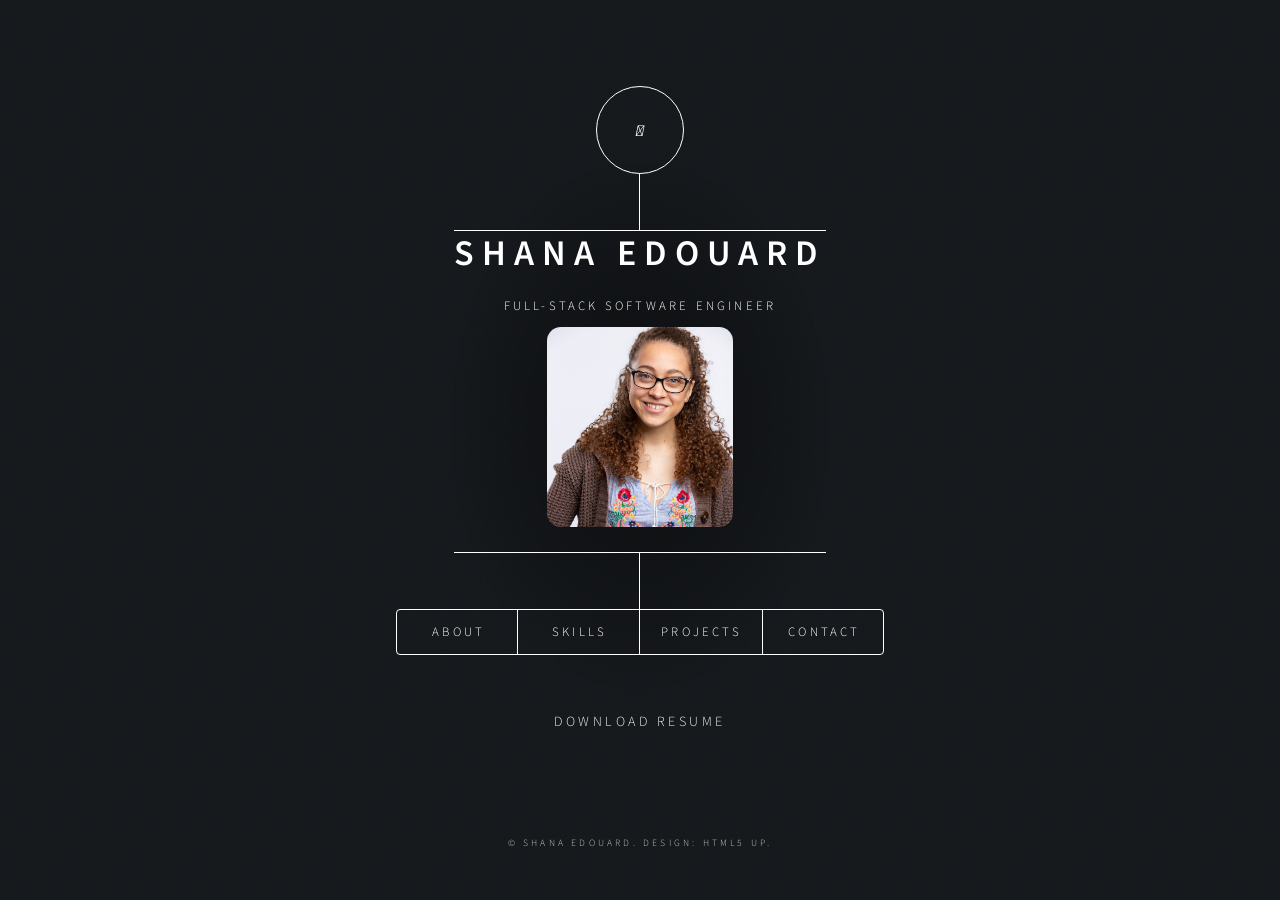
==== commit ffee9206: "changing resume file" ====
--- a/index.html
+++ b/index.html
@@ -12,6 +12,7 @@
 		<script src="https://kit.fontawesome.com/201d0212e3.js" crossorigin="anonymous"></script>
 		<link rel="stylesheet" href="https://cdn.jsdelivr.net/gh/devicons/devicon@v2.15.1/devicon.min.css">
 		<link rel="stylesheet" href="assets/css/main.css" />
+		<link rel="icon" href="%PUBLIC_URL%/folder-open-solid.ico"/>
 		<noscript><link rel="stylesheet" href="assets/css/noscript.css" /></noscript>
 	</head>
 	<body class="is-preload">
@@ -44,7 +45,7 @@
 						</nav>
 
 						<!-- Resume -->
-						<a href="./images/FullStack-Engineering-Resume-June2023-copy.pdf" download="edouard-shana-resume">
+						<a href="./images/FullStack-Engineering-Resume-August2023.pdf" download="edouard-shana-resume">
 							<p class='resume'>Download Resume</p>
 						</a>
 
--- a/assets/css/main.css
+++ b/assets/css/main.css
@@ -40,6 +40,7 @@
 	width: 100%;
 	height: 100%;
 	object-fit: cover;
+	margin-bottom: 50px;
 	object-position: 0px 0px;
 }
 
